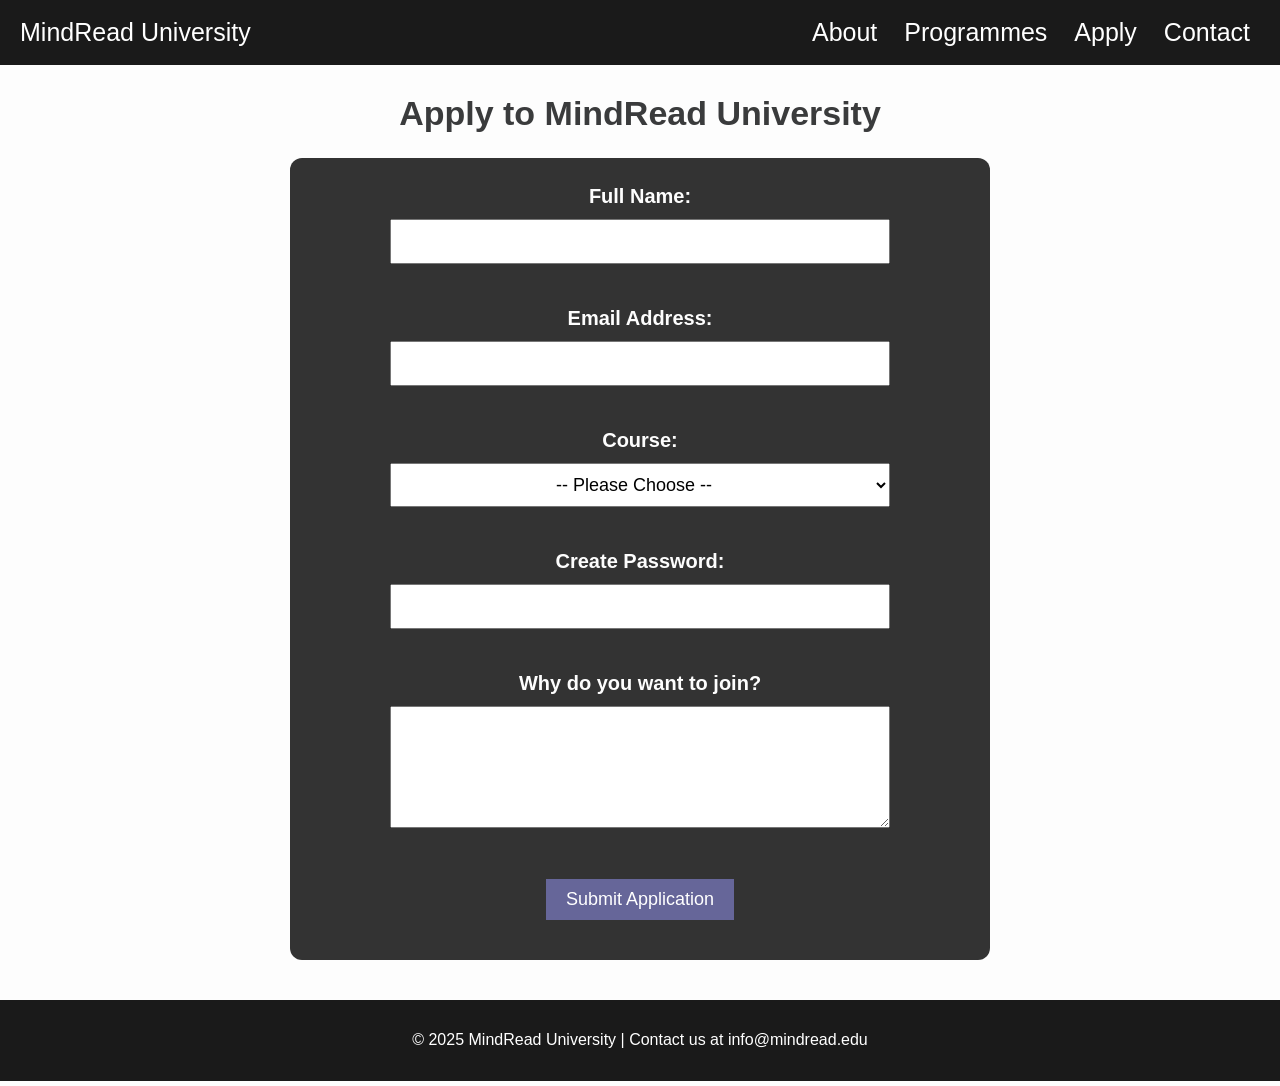
==== ADMISSIONS.html @ e822d5b3 "Add files via upload" ====
<html lang="en">
<head>
  <meta charset="UTF-8">
  <title> Admissions - MindRead University </title>
  <link rel=icon href=logo.png type=image/png>
  <link rel = "stylesheet" href="WEBSITE.css">
  <script src="ADMISSIONS.js"></script>
  <meta name=viewport content=width=width-device, initial-scale=1.0>
</head>
<body>
  <header>
    <a href="HOMEPAGE.html">
    <div class="NAME">MindRead University</div>
    </a>
    <nav>
      <a href="ABOUT.html">About</a>
      <a href="PROGRAMMES.html">Programmes</a>
      <a href="ADMISSIONS.html">Apply</a>
      <a href="CONTACT.html">Contact</a>
    </nav>
  </header>

  <section class="admissions-form">
    <h1> Apply to MindRead University </h1><br>
    <form id="admissions-form">
      Full Name: <input type="text" id="name" name="name" required><br>
      
      Email Address: <input type="email" id="email" name="email" required><br>

      Course:
      <select id="programmes" name="programmes">
        <option align=center value="" disabled selected>-- Please Choose --</option>
        <option value="Criminal Psychology"> Criminal Psychology </option>
        <option value="Behavioral Profiling"> Behavioral Profiling </option>
        <option value="Cyberpsychology"> Cyberpsychology </option>
        <option value="Victimology"> Victimology </option>
        <option value="Psychopathy and Serial Killers"> Psychopathy and Serial Killers </option>
        <option value="Forensic Psychology"> Forensic Psychology </option>
      </select><br>

      Create Password: <input type="password" id="password" name="password">
      <div id="strength-msg"></div><br>

      Why do you want to join? <textarea id="message" name="message" rows="5" required>
      </textarea><br>

      <button type="submit"> Submit Application </button>
    </form>
  </section>

  <footer>
    <p>© 2025 MindRead University | Contact us at info@mindread.edu</p>
  </footer>
</body>
</html>
---- WEBSITE.css ----
body {
  font-family: "Gill Sans", sans-serif;
  margin: 0;
  padding: 0;
  line-height: 1.8;
  background-color: #FDFDFD;
}

/* Header */
header {
  font-size: 25px;
  background-color: #1A1A1A;
  color: #FFFFFF;
  display: flex;
  justify-content: space-between;
  padding: 10px 20px;
  align-items: center;
}

/* Header's link */
header a {
  color: #FFFFFF;
  text-decoration: none;
}

/* Navigation's link */
nav a {
  color: #FFFFFF;
  margin: 0 10px;
  text-decoration: none;
}

/* The intro part */
.intro {
  position: relative;
  height: 400px;
  overflow: hidden;
  color: #FFFFFF;
  text-align: center;
}

/* Video as bg inside the intro part */
.video-bg {
  position: absolute;
  top: 0; left: 0;
  width: 100%;
  height: 100%;
  object-fit: cover;
  z-index: -1;
}

/* The layout of the content inside the inro part */
.intro .content {
  font-size: 20px;
  position: relative;
  z-index: 1;
  text-align: center;
  display: flex;
  flex-direction: column;
  align-items: center;
  padding: 70px 20px;
}

/* The setting of the content inside the inro part */
.intro .content h1,
.intro .content h2,
.intro .content p  {
  background-color: rgba(255, 255, 255, 0.4);
  padding: 10px 20px;
  border-radius: 12px;
  color: #FFFFFF;
}

/* typesetting of the card section */
.cards-section {
  display: flex;
  flex-wrap: wrap;
  justify-content: space-between;
  padding: 40px 20px;
  background-color: #ECF0F1;
  color: #3A3B3C;
}

/* The texts that beside the cards, is the introduction about MRU */
.left-text {
  font-size: 20px;
  width: 60%;
}

/* card sorting from up to down (column) */
.right-cards {
  display: flex;
  flex-direction: column;
  max-width: 45%
}

/* The design of the card */
.card {
  background-color: rgba(255, 255, 255, 0.4);
  padding: 20px;
  border-radius: 12px;
  box-shadow: 0 0 10px rgba(0,0,0,0.1);
  color: #3A3B3C;
  cursor: pointer;
}


/* Transition of Card */
.card:hover {
  background-color: rgba(150, 150, 150, 0.4);
  transform: scale(1.05);
  transition: transform 0.3s ease-in-out;
}


/* The link design of the card */
.card a {
  display: inline-block;
  margin-top: 10px;
  color: #3A3B3C;
  text-decoration: none;
}

/* News' design */
.news {
  padding: 30px 20px;
}

/* The link of the news title */
.news-heading a { 
  font-size: 32px;
  display: inline-block;
  color: #3A3B3C;
  text-decoration: none;
  background-color: rgba(236, 240, 241, 0.6);
  padding: 10px 20px;
  border-radius: 10px;
}

.news h2 { 
  text-align: center;
}

/* The card of the news (left to right) */
.news-row {
  display: flex;
  justify-content: center;
  flex-wrap: wrap;
  gap: 20px;
}

/* Explain to the news' card */
.news-item {
  width:450px;
  text-align: left;
  margin: 8px;
}

/* transition of the news' card */
.news-item img {
  width:400px;
  height:300px;
  border-radius: 15px;
  transition: transform 0.3s ease-in-out;
}

/* The design of p tag in news-item class */
.news-item p {
  font-size: 16px;
  color: #3A3B3C;
}

/* The design of a tag in news-item class */
.news-item a {
  color: #3A3B3C;
  text-decoration: none;
}

/* transition of news-item */
.news-item:hover img {
  transform: scale(1.05);
}

/* The design of footer */
footer {
  background: #1A1A1A;
  color: #FFFFFF;
  text-align: center;
  padding: 10px;
}

/* Design the content in the programmes */
.programmes {
  margin-top: 0px;
  padding: 40px 20px 60px 20px;
  text-align: center;
  background-color: #F5F6FA;
}

.programmes a {
  text-decoration: none;
}

.programmes h1 {
  color: #3A3B3C;
  font-size: 34px;
  margin-top: 0px;
  margin-bottom: 20px;
}

.programmes h3 {
  color: #262626;
  font-size: 20px;
  position: relative;
  z-index: 2;
  margin: 0 0 10px 0;
  background-color: rgba(255, 255, 255, 0.3);
  padding: 10px 20px;
  border-radius: 12px;
}

.programmes p {
  color: #262626;
  font-size: 17px;
  position: relative;
  z-index: 2;
  margin: 0 0 10px 0;
  background-color: rgba(255, 255, 255, 0.3);
  padding: 10px 20px;
  border-radius: 12px;
}

/*  */
.programme-grid {
  display: flex;
  flex-wrap: wrap;
  justify-content: center;
  gap: 70px;
  margin-top: 20px
}

.programme-card {
  position: relative;
  overflow: hidden;
  margin: 10px;
  border: 1px solid #E0E0EB;
  background: #FFFFFF;
  padding: 20px;
  width: 23%;
  box-shadow: 0 0 8px rgba(0, 0, 0, 0.5);
  transition: transform 0.3s ease;
  border-radius: 12px;
  cursor: pointer;
}

.programme-card .card-bg {
  position: absolute;
  top: 0; left: 0;
  width: 100%;
  height: 100%;
  background-size: cover;
  background-position: center;
  filter: blur(1.5px);
  z-index: 1;
}

.programme-card .card-content {
  position: relative;
  z-index: 2;
  padding: 20px;
  color: #FFFFFF;
}

.programme-card:hover {
  background-color: rgba(150, 150, 150, 0.4);
  transform: scale(1.05);
  transition: transform 0.3s ease-in-out;
  box-shadow: 0 5px 15px rgba(0, 0, 0, 0.1);
}

.admissions-form {
  background-image: url(pic/bg2.png);
  background-repeat: no-repeat;
  background-position: right;
  background-size: 500px;
  display: flex;
  flex-direction: column;
  align-items: center;
  margin-bottom: 20px;
}

.admissions-form h1{
  color: #3A3B3C;
  font-size: 34px;
  margin-top: 18px;
  margin-bottom: -15px;
  text-align: center;
}

#admissions-form {
  display: flex;
  flex-direction: column;
  align-items: center;
  background-color: #333333;
  font-size: 20px;
  color: #FDFDFD;
  font-weight: bold;
  max-width: 700px;
  width: 100%;
  border-radius: 12px;
  padding: 20px 0px;
}

#admissions-form input,
#admissions-form select, 
#admissions-form textarea {
  width: 100%;
  max-width: 500px;
  padding: 10px;
  font-size: 18px;
  margin-top: 5px;
}

#admissions-form button {
  background: #666699;
  color: #FFFFFF;
  padding: 10px 20px;
  font-size: 18px;
  border: none;
  cursor: pointer;
  margin-top: 15px;
  margin-bottom: 20px;
}

.about {
  background-color: rgba(255, 255, 255, 0.4);
  padding: 15px;
  border-radius: 12px;
  box-shadow: 0 0 10px rgba(0,0,0,0.1);
  color: #3A3B3C;
}

.about p {
  max-width: 420px;
}

.about:hover {
  background-color: rgba(150, 150, 150, 0.4);
  transform: scale(1.05);
  transition: transform 0.3s ease-in-out;
}

.contact-form {
  background-image: url(pic/bg1.png);
  background-repeat: no-repeat;
  background-position: right;
  background-size: 500px;
  display: flex;
  justify-content: center;
  width: 100%;
  flex-direction: column;
  align-items: center;
  margin-bottom: 20px;
}

.contact-form h1 {
  font-family: "Gill Sans", sans-serif;
  font-size: 34px;
  color: #3A3B3C;
  margin-top: 20px;
  margin-bottom: -10px;
}

table, th, td {
  font-family: "Gill Sans", sans-serif;
  font-size: 20px;
  color: #FFFFFF;
  border: 1px solid black;
  background-color: #333333;
  border-radius: 8px;
}

table a {
  font-family: "Gill Sans", sans-serif;
  font-size: 20px;
  color: #FFFFFF;
}

#contact-form {
  display: flex;
  flex-direction: column;
  align-items: center;
  background-color: #333333;
  color: #FDFDFD;
  font-weight: bold;
  max-width: 700px;
  width: 100%;
  border-radius: 12px;
  padding: 20px 0px;
}

.news-item .date{
  font-size: 0.9em;
  color: #3A3B3C;
  margin-bottom: 10px;
  font-size: 16px;
}

@media (max-width: 768px) {
  .cards-section {
    flex-direction: column;
    padding: 20px;
  }

  .left-text,
  .right-cards {
    width: 100%;
  }

  .programme-card {
    width: 90%;
  }

  .news-item {
    width: 90%;
  }

  table {
    width: 100%;
    font-size: 16px;
    display: block;
    overflow-x: auto;
  }

  .intro .content h1,
  .intro .content p {
    font-size: 22px;
  }

  .admissions-form h1,
  .contact-form h1 {
    font-size: 26px;
  }

  #admissions-form,
  #contact-form {
    padding: 10px;
  }
}
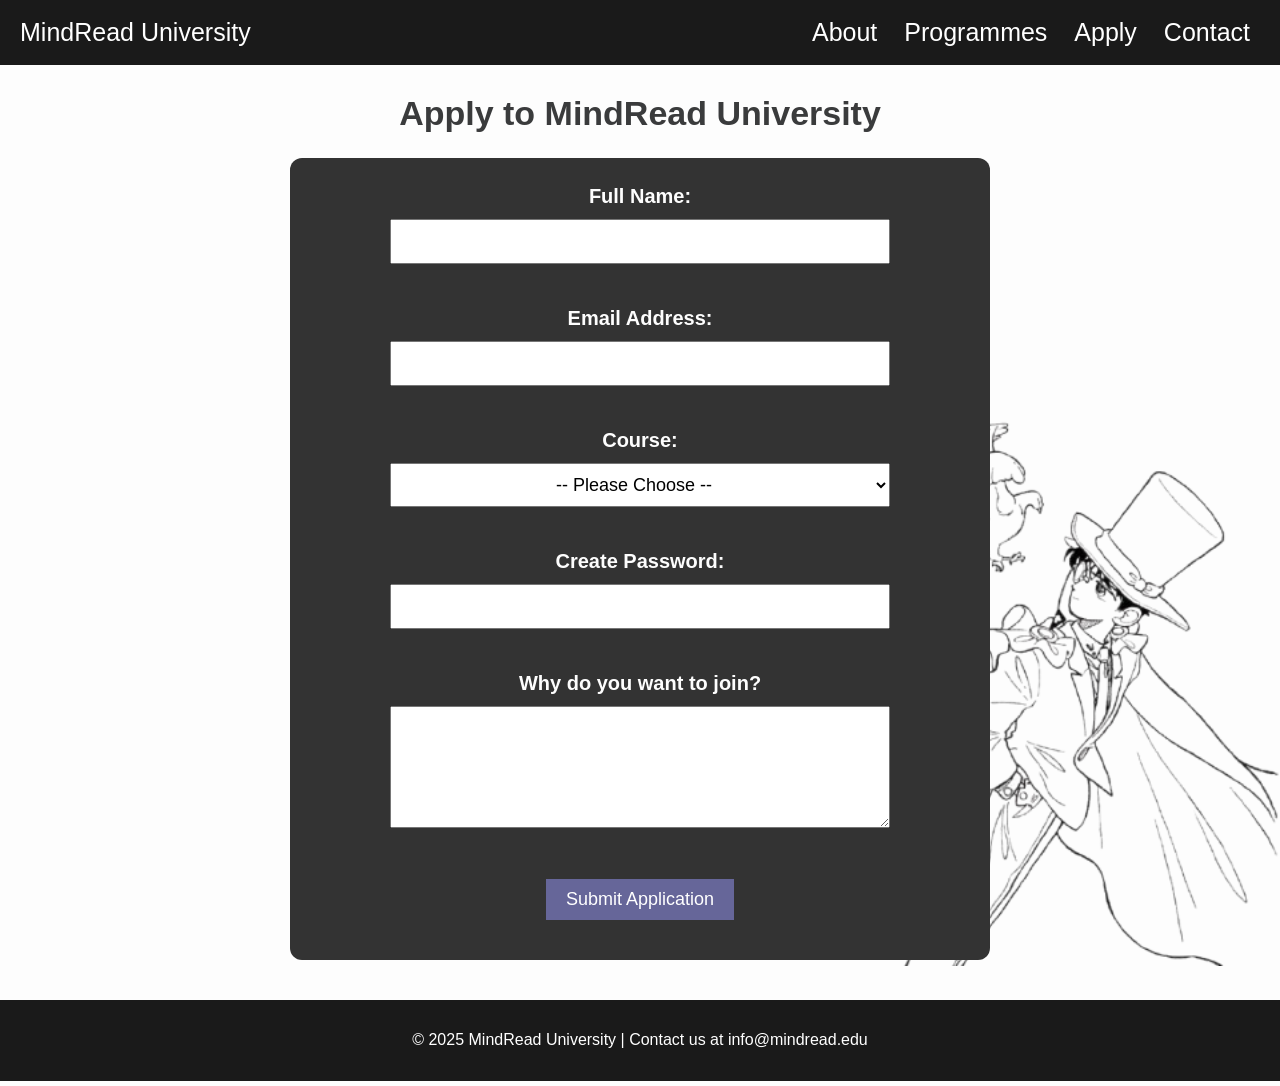
==== commit ba439145: "Update ADMISSIONS.html" ====
--- a/ADMISSIONS.html
+++ b/ADMISSIONS.html
@@ -9,7 +9,7 @@
 </head>
 <body>
   <header>
-    <a href="HOMEPAGE.html">
+    <a href="index.html">
     <div class="NAME">MindRead University</div>
     </a>
     <nav>
@@ -52,4 +52,4 @@
     <p>© 2025 MindRead University | Contact us at info@mindread.edu</p>
   </footer>
 </body>
-</html>+</html>
